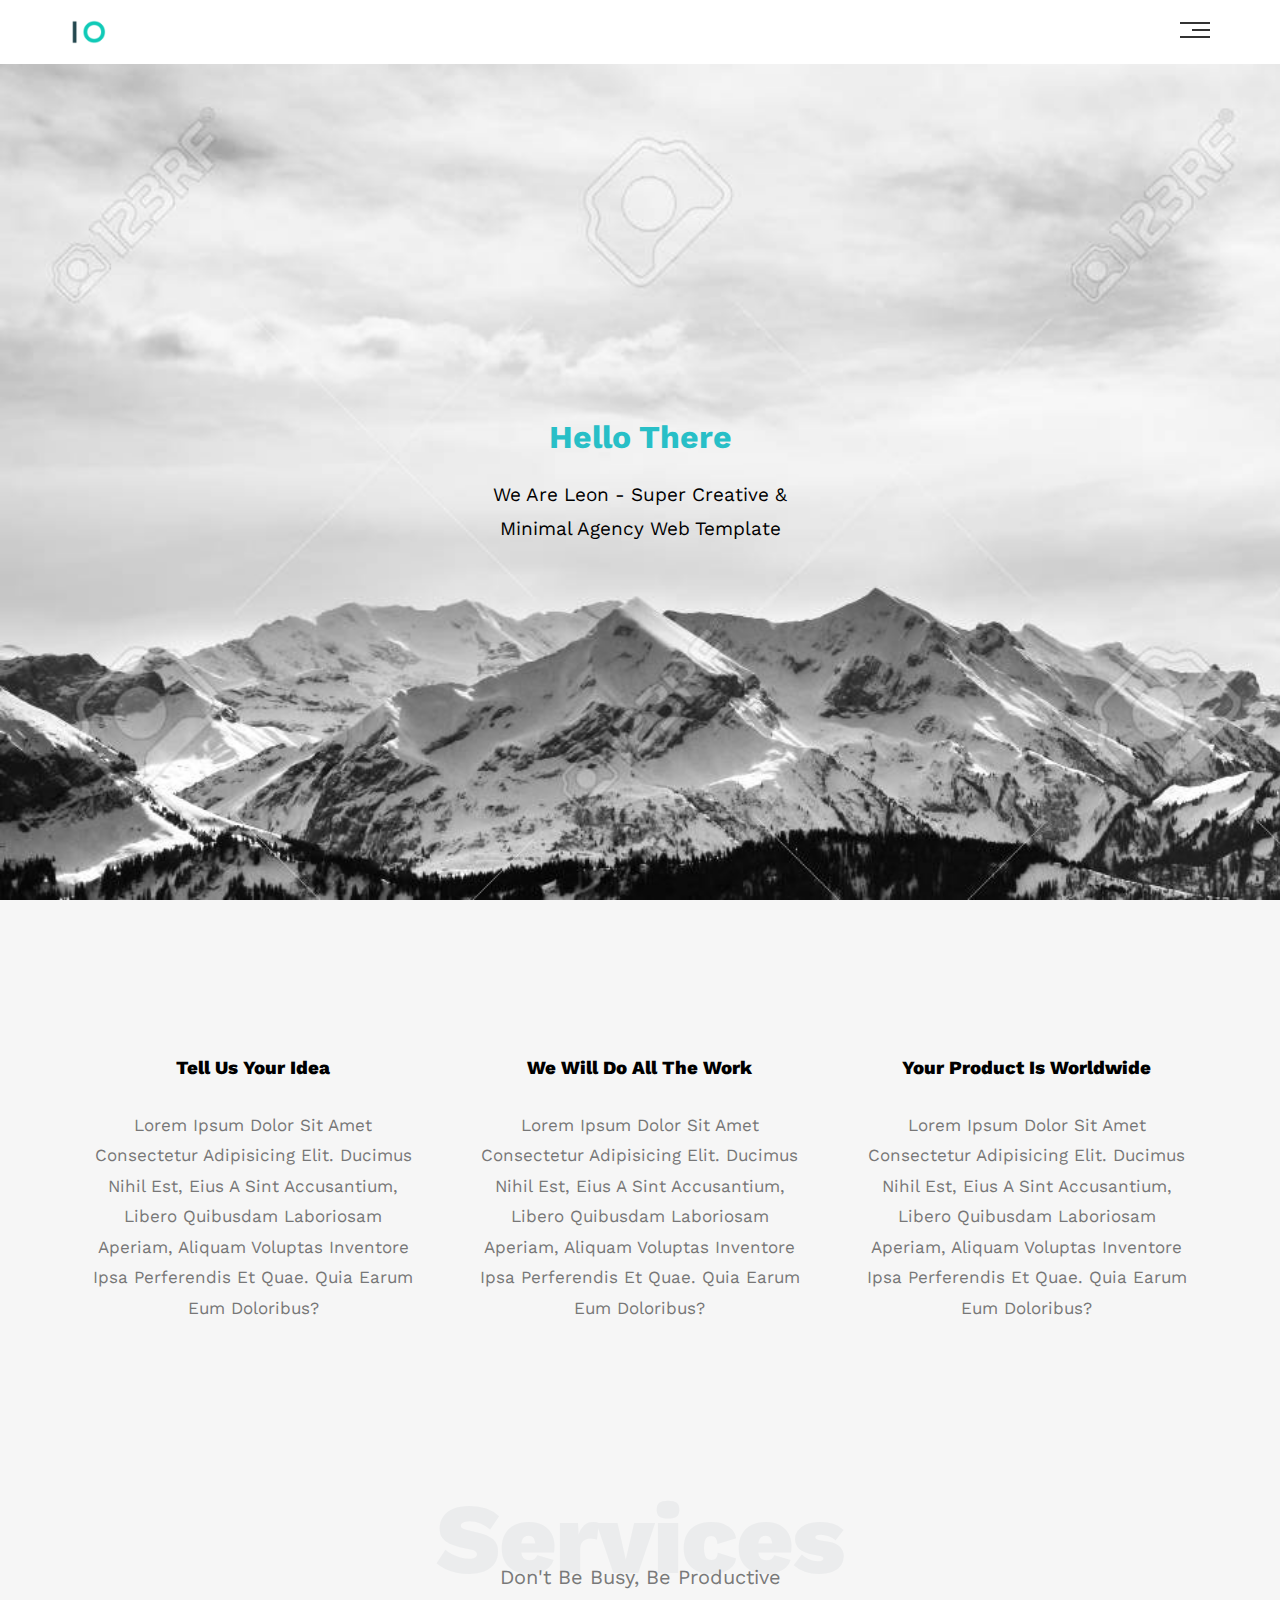
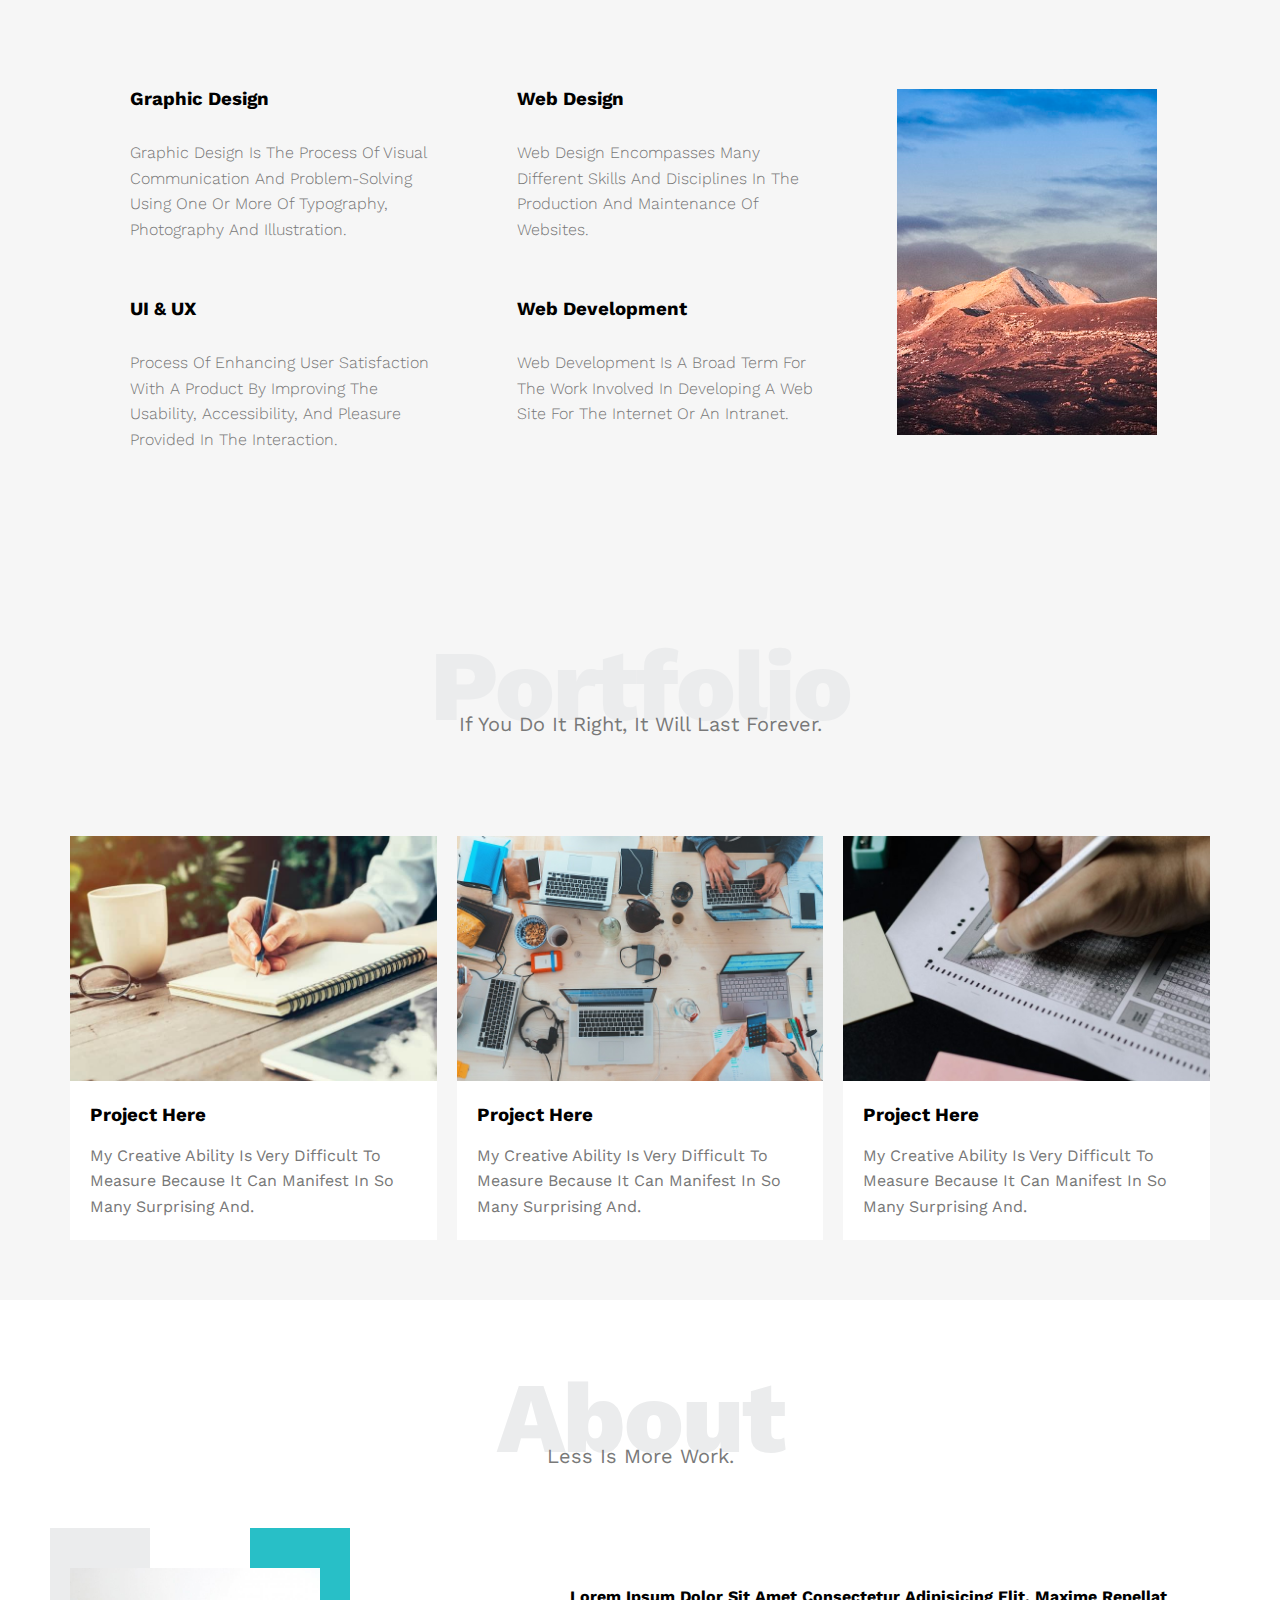
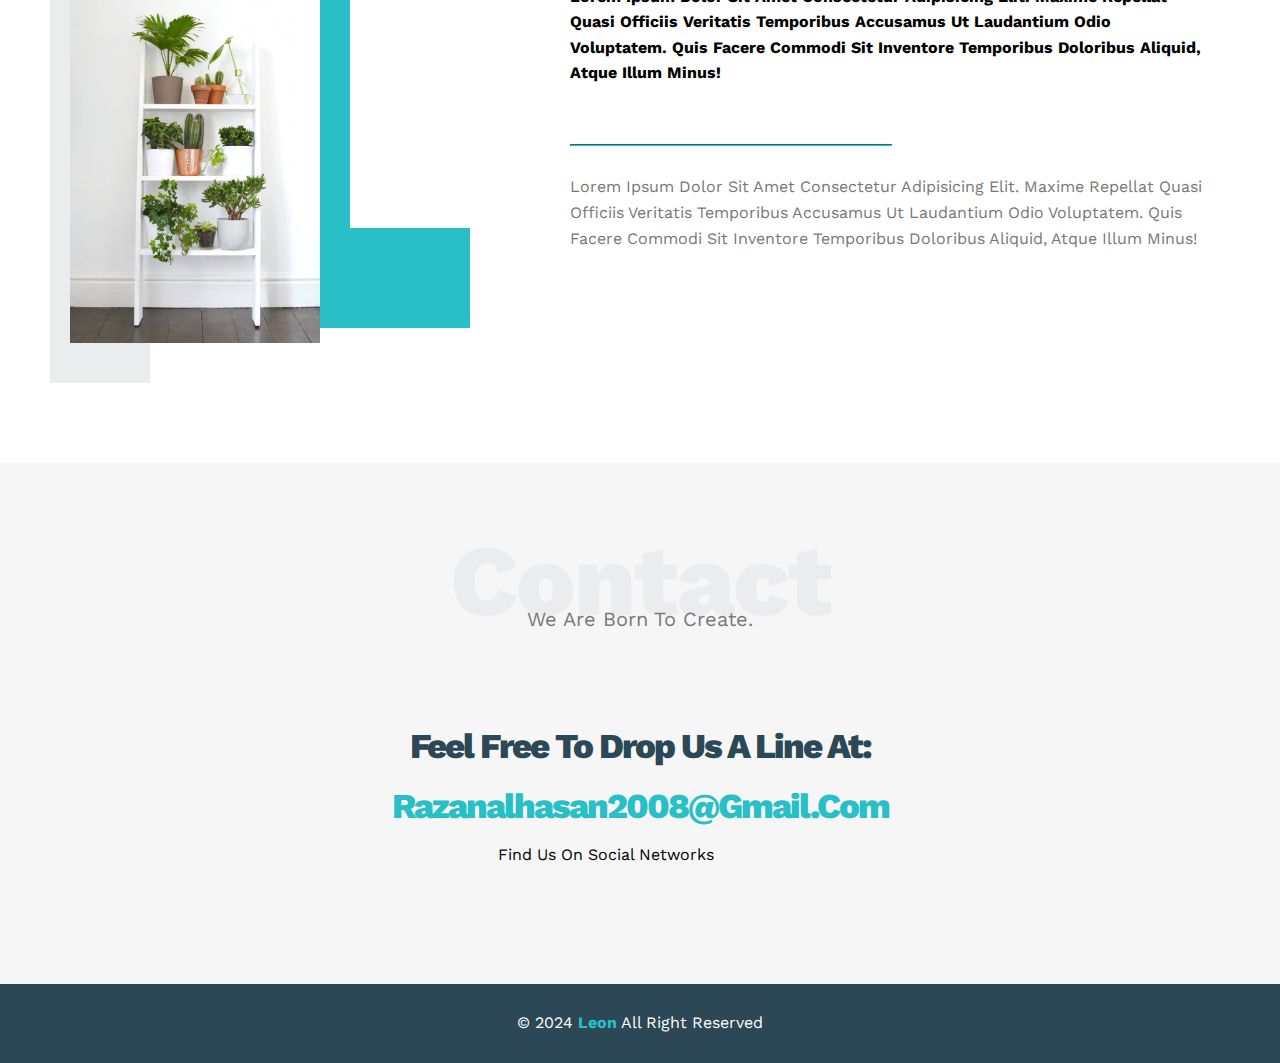
==== index.html @ b21fc125 "Add files via upload" ====
<!DOCTYPE html>
<html lang="en">

<head>
    <meta charset="UTF-8">
    <meta name="viewport" content="width=device-width, initial-scale=1.0">
    <title>templat one</title>
    <!-- this is the main css file -->
    <link rel="stylesheet" href="css/lion.css">
    <!-- render all elements normally -->
    <link rel="stylesheet" href="css/normalize.css">
    <!-- font awesome library -->
    <link rel="stylesheet" href="css/all.min.css">
    <!-- google fonts -->
    <link rel="preconnect" href="https://fonts.googleapis.com">
    <link rel="preconnect" href="https://fonts.gstatic.com" crossorigin>
    <link href="https://fonts.googleapis.com/css2?family=Work+Sans:wght@200;300;400;600;700;800&display=swap"
        rel="stylesheet">
</head>

<body>
    <!-- start header -->
    <div class="header">
        <div class="container">
            <img class="logo" src="images/logo.png" alt="logo">
            <div class="links">
                <span class="icon">
                    <span></span>
                    <span></span>
                    <span></span>
                </span>
                <ul>
                    <li><a href="#services">services</a></li>
                    <li><a href="#portfolio">portfolio</a></li>
                    <li><a href="#about">about</a></li>
                    <li><a href="#contact">contact</a></li>
                </ul>
            </div>
        </div>
    </div>
    <!-- end header -->
    <!-- start landing -->
    <div class="landing">
        <div class="intro-text">
            <h1>hello there</h1>
            <p>We are Leon - Super Creative & Minimal Agency Web Template</p>
        </div>
    </div>
    <!-- end landing -->
    <!-- start featurs -->
    <div class="featurs grid-3">
        <div class="container">
            <div class="feat">
                <i class="fas fa-magic fa-3x "></i>
                <h3>tell us your idea</h3>
                <p>Lorem ipsum dolor sit amet consectetur adipisicing elit. Ducimus nihil est, eius a sint accusantium,
                    libero quibusdam laboriosam aperiam, aliquam voluptas inventore ipsa perferendis et quae. Quia earum
                    eum
                    doloribus?</p>
            </div>
            <div class="feat">
                <i class="far fa-gem fa-3x "></i>
                <h3>we will do all the work</h3>
                <p>Lorem ipsum dolor sit amet consectetur adipisicing elit. Ducimus nihil est, eius a sint accusantium,
                    libero quibusdam laboriosam aperiam, aliquam voluptas inventore ipsa perferendis et quae. Quia earum
                    eum
                    doloribus?</p>
            </div>
            <div class="feat">
                <i class="fas fa-globe-asia fa-3x "></i>
                <h3>your product is worldwide</h3>
                <p>Lorem ipsum dolor sit amet consectetur adipisicing elit. Ducimus nihil est, eius a sint accusantium,
                    libero quibusdam laboriosam aperiam, aliquam voluptas inventore ipsa perferendis et quae. Quia earum
                    eum
                    doloribus?</p>
            </div>
        </div>
    </div>
    <!-- end featurs -->
    <!-- start services -->
    <div class="services grid-3" id="services">
        <div class="container">
            <h2 class="special-headings">services</h2>
            <p>Don't be busy, be productive</p>
            <div class="serveces-content">
                <!-- column 1 -->
                <div class="col">
                    <div class="ser">
                        <i class="fas fa-palette fa-2x"></i>
                        <div class="text">
                            <h3>Graphic Design</h3>
                            <p>Graphic design is the process of visual communication and problem-solving using one or
                                more
                                of typography, photography and illustration.</p>
                        </div>
                    </div>

                    <div class="ser">
                        <i class="fab fa-sketch fa-2x"></i>
                        <div class="text">
                            <h3>UI & UX</h3>
                            <p>Process of enhancing user satisfaction with a product by improving the usability,
                                accessibility, and pleasure provided in the interaction.</p>
                        </div>

                    </div>
                </div>
                <!-- column 2 -->
                <div class="col">
                    <div class="ser">
                        <i class="fas fa-vector-square fa-2x"></i>
                        <div class="text">
                            <h3>Web Design</h3>
                            <p>Web design encompasses many different skills and disciplines in the production and
                                maintenance of websites.</p>
                        </div>
                    </div>

                    <div class="ser">
                        <i class="fas fa-pencil-ruler fa-2x"></i>
                        <div class="text">
                            <h3>Web Development</h3>
                            <p>Web development is a broad term for the work involved in developing a web site for the
                                Internet or an intranet.</p>
                        </div>

                    </div>
                </div>
                <!-- end column 2 -->
                <div class="col">
                    <div class="image image-col">
                        <img src="images/services.jpg" alt="services">
                    </div>
                </div>
            </div>
        </div>
    </div>

    <!-- end services -->
    <!-- start portfolio -->
    <div class="portfolio grid-3" id="portfolio">
        <div class="container">
            <h2 class="special-headings">portfolio</h2>
            <p>If you do it right, it will last forever.</p>
            <div class="portfolio-content">
                <div class="card">
                    <img src="images/portfolio-1.jpg" alt="">
                    <div class="text">
                        <h3>Project Here</h3>
                        <p>My creative ability is very difficult to measure because it can manifest in so many
                            surprising and.</p>
                    </div>
                </div>
                <div class="card">
                    <img src="images/portfolio-2.jpg" alt="">
                    <div class="text">
                        <h3>Project Here</h3>
                        <p>My creative ability is very difficult to measure because it can manifest in so many
                            surprising and.</p>
                    </div>
                </div>
                <div class="card">
                    <img src="images/portfolio-3.jpg" alt="">
                    <div class="text">
                        <h3>Project Here</h3>
                        <p>My creative ability is very difficult to measure because it can manifest in so many
                            surprising and.</p>
                    </div>
                </div>
            </div>
        </div>
    </div>
    <!-- end portfolio -->
    <!-- start about -->
    <div class="about" id="about">
        <div class="container">
            <h2 class="special-headings">about</h2>
            <p>Less is more work.</p>
            <div class="about-content">
                <div class="image">
                    <img src="images/about.jpg" alt="">

                </div>
                <div class="text">
                    <p>Lorem ipsum dolor sit amet consectetur adipisicing elit. Maxime repellat quasi officiis veritatis
                        temporibus accusamus ut laudantium odio voluptatem. Quis facere commodi sit inventore temporibus
                        doloribus aliquid, atque illum minus!</p>
                    <hr>
                    <p>Lorem ipsum dolor sit amet consectetur adipisicing elit. Maxime repellat quasi officiis veritatis
                        temporibus accusamus ut laudantium odio voluptatem. Quis facere commodi sit inventore temporibus
                        doloribus aliquid, atque illum minus!</p>
                </div>
            </div>
        </div>
    </div>
    </div>
    <!-- end about -->
    <!-- start contact -->
    <div class="contact grid-3" id="contact">
        <div class="container">
            <h2 class="special-headings">contact</h2>
            <p>We are born to create.</p>
            <div class="contact-content">
                <p>Feel free to drop us a line at:</p>
                <a href="mailto: razanalhasan2008@gmail.com?subject=contact" class="link">razanalhasan2008@gmail.com</a>
                <div class="social">Find Us On Social Networks
                    <i class="fab fa-facebook-f"></i>
                    <i class="fab fa-twitter"></i>
                    <i class="fab fa-youtube"></i>
                </div>
            </div>
        </div>
    </div>
    <!-- end contact -->
    <!-- footer -->
    <div class="footer">
        &copy; 2024 <span>leon</span> All Right Reserved
    </div>
</body>

</html>
---- css/lion.css ----
/* global rules */
* {
    box-sizing: border-box;
    -webkit-box-sizing: border-box;
    -moz-box-sizing: border-box;
}

:root {
    --main-color: #28BFC7;
    --secondary-color: #2c4755
}

body {
    font-family: 'Work Sans', sans-serif;
    text-transform: capitalize;

}

html {
    scroll-behavior: smooth;
}

.container {
    padding-left: 15px;
    padding-right: 15px;
    margin-left: auto;
    margin-right: auto;
}

@media (min-width: 767px) {
    .container {
        width: 750px;
    }
}

@media (min-width: 992px) {
    .container {
        width: 970px;
    }
}

@media (min-width: 1200px) {
    .container {
        width: 1170px;
    }
}

/* end global rules */

/* start header rules */
.header {
    padding: 20px;
}

.header .container {
    display: flex;
    align-items: center;
    justify-content: space-between;
}

.header .logo {
    width: 60px;
}

.header .links {
    position: relative;

}

.header .container .links .icon {
    width: 30px;
    display: flex;
    flex-wrap: wrap;
    color: #333;
    justify-content: flex-end;
}

.header .container .links .icon span {
    background-color: #333;
    margin-bottom: 5px;
    height: 2px;

}

.header .container .links .icon span:first-child {
    width: 100%;

}

.header .container .links .icon span:nth-child(2) {
    width: 60%;
}

.header .links .icon span:last-child {
    width: 100%;
}

.header .links ul {
    list-style: none;
    display: none;
    background-color: #f3f3f3;
    margin: 0;
    padding: 0;
    position: absolute;
    right: 0;
    min-width: 200px;
    top: calc(100% + 15px);
    border-radius: 0.5rem;

}

.header .links ul::before {
    content: "";
    border-width: 10px;
    border-style: solid;
    border-color: transparent transparent #f3f3f3 transparent;
    position: absolute;
    right: 5px;
    top: -20px;
}

.header .links ul li a {
    display: block;
    padding: 15px;
    text-decoration: none;
    color: #333;
    transition: 0.3s;
}

.header .links ul li a:hover {
    padding-left: 20px;
    background-color: #9e9e9e61;
}

.header .links ul li:not(:last-child) a {
    border-bottom: 1px solid #ddd;
}

.header .links:hover ul {
    display: block;
}

h1 {
    margin: 0px;
    color: var(--main-color);
    font-size: 45px;
    font-weight: bold;

}

.landing {
    background-image: url(../images/landing.jpg);
    background-size: cover;
    height: calc(100vb - 64px);
    position: relative;
    z-index: -1;
}

.landing .intro-text {
    position: absolute;
    top: 50%;
    left: 50%;
    transform: translate(-50%, -50%);
    text-align: center;
    max-width: 100%;
    width: 320px;
}

.landing .intro-text p {
    font-size: 19px;
    line-height: 1.8;
}

.featurs,
.grid-3 {
    padding-top: 60px;
    padding-bottom: 60px;
    background-color: #f6f6f6;
}

.featurs .container {
    display: grid;
    grid-template-columns: repeat(auto-fill, minmax(300px, 1fr));
    grid-gap: 20px;
}

.featurs .feat {
    padding: 20px;
    text-align: center;
}

.featurs .feat i {
    color: var(--main-color);
}

.featurs .feat h3 {
    font-weight: 800;
    margin: 30px 0px
}

.featurs .feat p {
    line-height: 1.8;
    color: #777;
    font-size: 17px;
}

.special-headings {
    color: #ebeced;
    font-size: 100px;
    font-weight: 800;
    letter-spacing: -2px;
    text-align: center;
    margin: 0px;
}

.special-headings+p {
    color: #797979;
    font-size: 20px;
    text-align: center;
    margin: -30px 0 0;
}

@media (max-width: 767px) {
    .special-headings {
        font-size: 50px;
    }
}

@media (max-width: 767px) {
    .special-headings+p {
        margin-top: -20px;
    }
}

.serveces {
    padding-top: 60px;
    padding-bottom: 60px;

}

.services .serveces-content {
    display: grid;
    grid-template-columns: repeat(auto-fill, minmax(300px, 1fr));
    grid-gap: 20px;
    margin-top: 100px;
}

.services .serveces-content .ser {
    display: flex;
    margin-bottom: 40px;
}

@media (max-width: 767px) {
    .services .serveces-content .ser {
        flex-direction: column;
        text-align: center;

    }
}

.services .serveces-content .ser i {
    color: var(--main-color);
    flex-basis: 60px;
}

.services .serveces-content .ser .text {
    flex: 1;
}

.services .serveces-content .ser .text h3 {
    margin: 0 0 30px;
}

.services .serveces-content .ser .text p {
    color: #777;
    font-weight: 300;
    line-height: 1.6;
}

.services .serveces-content .image {
    text-align: center;
    position: relative;
}

.services .serveces-content .image img {
    width: 260px;
}

.services .serveces-content .image::after {
    content: "";
    right: 0;
    background-color: var(--secondary-color);
    width: 100px;
    height: 125%;
    position: absolute;
    top: -50px;
    z-index: -1;
}

@media (max-width: 1199px) {
    .image-col {
        display: none;
    }
}

.portfolio {
    padding-top: 60px;
    padding-bottom: 60px;
    background-color: #f6f6f6;
}

.portfolio .portfolio-content {
    display: grid;
    grid-template-columns: repeat(auto-fill, minmax(300px, 1fr));
    grid-gap: 20px;
    margin-top: 100px;
}

.portfolio .portfolio-content .card {
    background-color: white;
}

.portfolio .portfolio-content .card img {
    max-width: 100%;
}

.portfolio .portfolio-content .card .text {
    padding: 20px;
}

.portfolio .portfolio-content .card h3 {
    margin: 0;
}

.portfolio .portfolio-content .card p {
    color: #777;
    line-height: 1.6;
    margin-bottom: 0;
}

@media (max-width: 767px) {
    .portfolio .portfolio-content .card .text {
        text-align: center;
    }
}

.about {
    padding-top: 60px;
    padding-bottom: 120px;

}

.about .about-content {
    margin-top: 100px;
    display: flex;
    flex-wrap: wrap;
    justify-content: space-between;
}

@media (max-width: 991px) {
    .about .about-content {
        flex-direction: column;
        text-align: center;
    }
}

.about .about-content .image {
    position: relative;
    width: 250px;
    height: 375px;
}

.about .image img {
    max-width: 100%;
}

.about .about-content .image::before {
    content: "";
    position: absolute;
    width: 100px;
    height: 455px;
    top: -40px;
    background-color: #ebeced;
    left: -20px;
    z-index: -1;

}

.about .image::after {
    content: "";
    position: absolute;
    width: 120px;
    height: 300px;
    top: -40px;
    right: -150px;
    z-index: -1;
    border-left: 100px solid var(--main-color);
    border-bottom: 100px solid var(--main-color);
}

@media (max-width: 991px) {

    .about .about-content .image::before,
    .about .image::after {
        display: none;
    }
}

@media (max-width: 991px) {

    .about .image {
        margin: 0 auto 60px;
    }
}

.about .about-content .text {
    flex-basis: calc(100% - 500px);

}

.about .about-content .text p:first-of-type {
    font-weight: bold;
    line-height: 1.6;
    margin-bottom: 50px;

}

.about .about-content .text hr {
    border-color: var(--main-color);
    width: 50%;
    display: inline-block;
}

.about .about-content .text p:last-of-type {
    line-height: 1.6;
    margin-bottom: 60px;
    color: #777;
}

.contact {
    padding-top: 60px;
    padding-bottom: 60px;
    background-color: #f6f6f6;
}

.contact .contact-content {
    padding-top: 60px;
    padding-bottom: 60px;
    text-align: center;
}

.contact-content p {

    font-size: 35px;
    font-weight: 800;
    color: var(--secondary-color);
    letter-spacing: -2px;
    margin-bottom: 20px;


}

.contact-content a {
    font-size: 35px;
    font-weight: 800;
    color: var(--main-color);
    letter-spacing: -2px;
    margin-bottom: 20px;
    text-decoration: none;


}

.contact-content .social {
    display: flex;
    justify-content: center;
    margin-top: 20px;
    font-size: 16;


}

.contact-content .social i {
    margin-left: 10px;
    color: var(--secondary-color);

}

@media (max-width: 767px) {

    .contact-content a,
    .contact-content p {
        font-size: 25px;
    }
}

.footer {

    background-color: var(--secondary-color);
    color: white;
    text-align: center;
    padding: 30px;

}

span {
    color: var(--main-color);
    font-weight: bold;
}
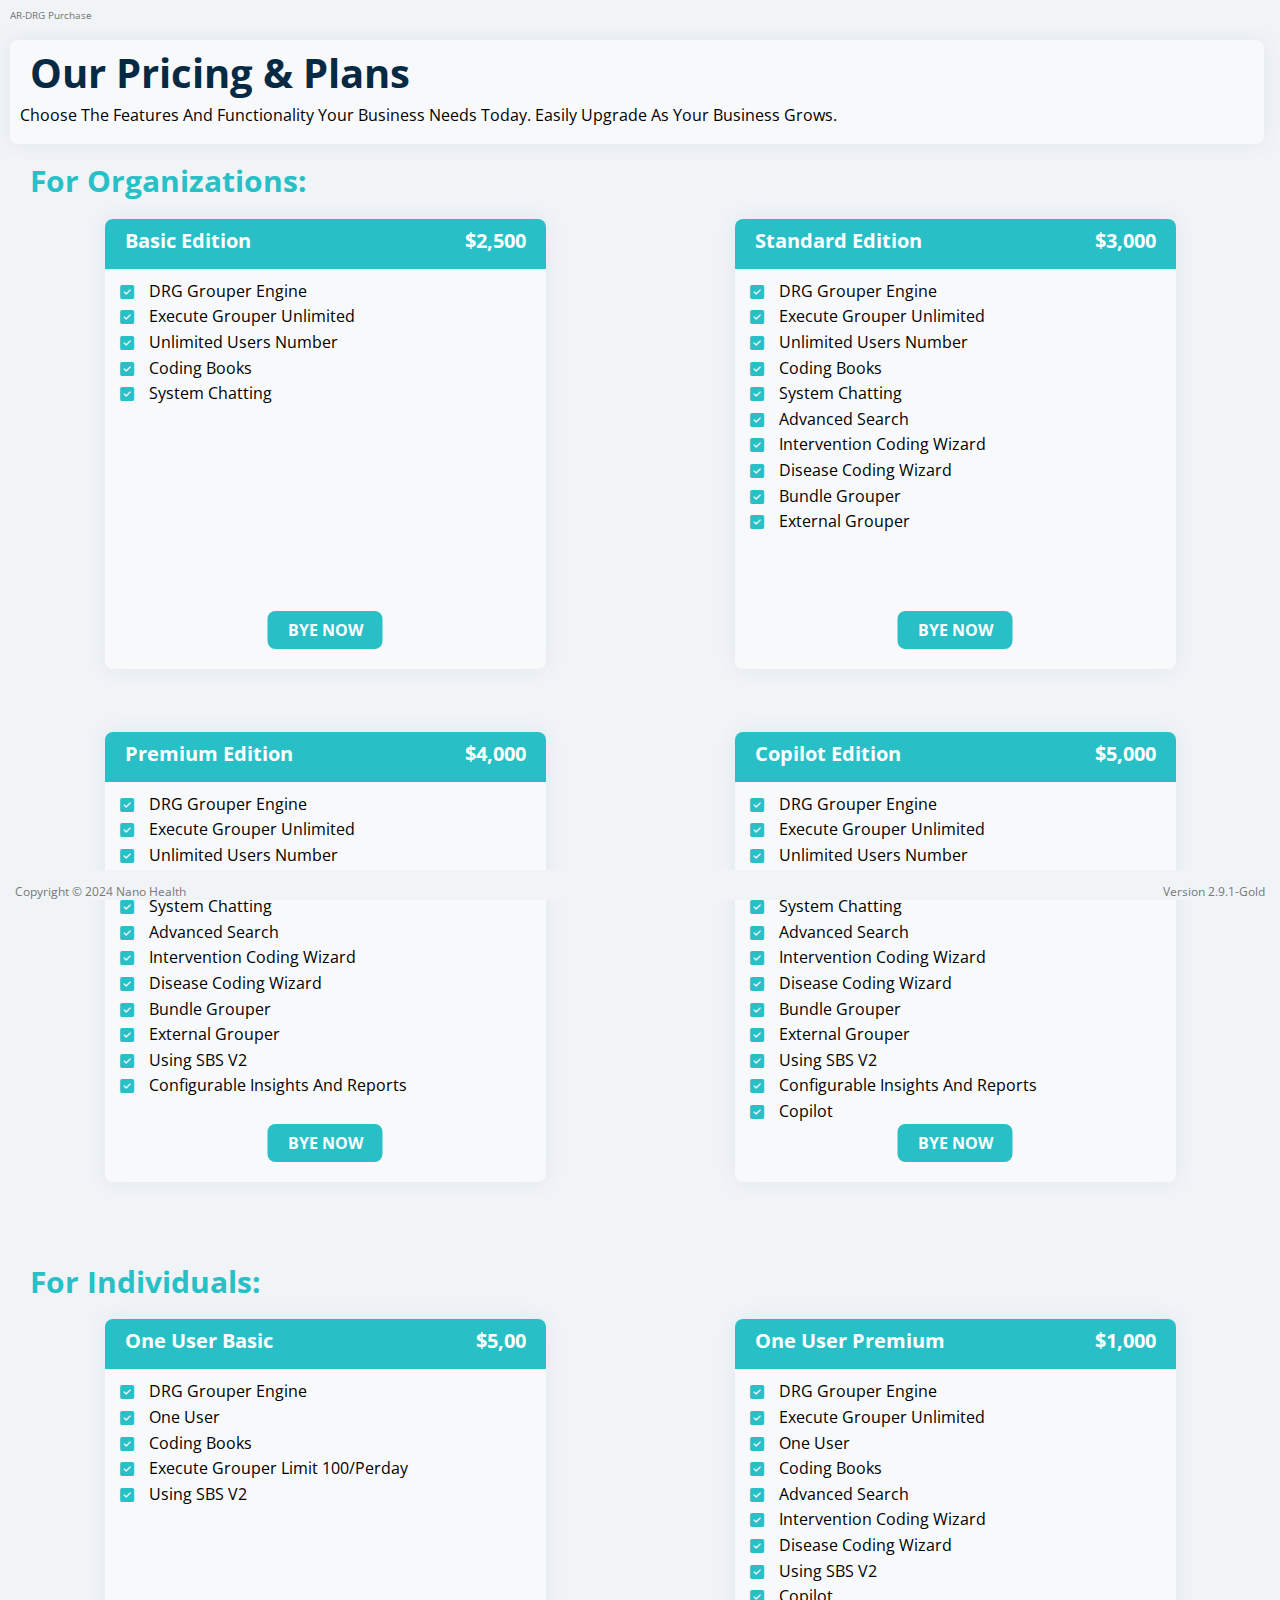
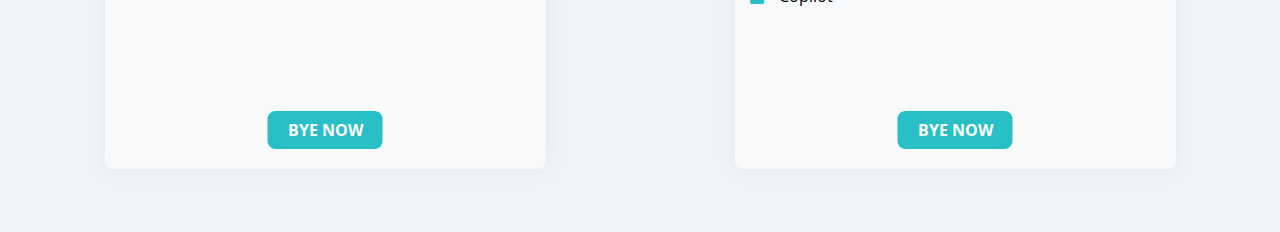
==== commit 44670a78: "Add files via upload" ====
--- a/index.html
+++ b/index.html
@@ -4,218 +4,151 @@
 <head>
     <meta charset="UTF-8">
     <meta name="viewport" content="width=device-width, initial-scale=1.0">
-    <title>templat one</title>
-    <!-- this is the main css file -->
-    <link rel="stylesheet" href="css/lion.css">
-    <!-- render all elements normally -->
+    <title>AR-DRG Editions</title>
+    <link rel="stylesheet" href="css/drg.css">
+    <link rel="stylesheet" href="css/all.min.css">
     <link rel="stylesheet" href="css/normalize.css">
-    <!-- font awesome library -->
-    <link rel="stylesheet" href="css/all.min.css">
-    <!-- google fonts -->
     <link rel="preconnect" href="https://fonts.googleapis.com">
     <link rel="preconnect" href="https://fonts.gstatic.com" crossorigin>
-    <link href="https://fonts.googleapis.com/css2?family=Work+Sans:wght@200;300;400;600;700;800&display=swap"
+    <link href="https://fonts.googleapis.com/css2?family=Open+Sans:ital,wght@0,400;0,600;1,300&display=swap"
         rel="stylesheet">
+
 </head>
 
 <body>
-    <!-- start header -->
-    <div class="header">
-        <div class="container">
-            <img class="logo" src="images/logo.png" alt="logo">
-            <div class="links">
-                <span class="icon">
-                    <span></span>
-                    <span></span>
-                    <span></span>
-                </span>
-                <ul>
-                    <li><a href="#services">services</a></li>
-                    <li><a href="#portfolio">portfolio</a></li>
-                    <li><a href="#about">about</a></li>
-                    <li><a href="#contact">contact</a></li>
-                </ul>
+    <P class="firt-tit">AR-DRG Purchase</P>
+    <div class="header-one">
+        <h2>Our Pricing &amp; Plans</h2>
+        <p>Choose the features and functionality your business needs today. Easily upgrade as your business grows.</p>
+    </div>
+    <h3>For organizations:</h3>
+    <div class="container">
+        <div class="box">
+            <div class="box-header">
+                <h4>Basic Edition</h4>
+                <div class="price">$2,500</div>
             </div>
+
+            <ul>
+                <li>DRG Grouper Engine</li>
+                <li>Execute Grouper Unlimited</li>
+                <li>Unlimited users number</li>
+                <li>Coding Books</li>
+                <li>System Chatting</li>
+            </ul>
+
+            <button>BYE NOW</button>
+        </div>
+        <div class="box">
+            <div class="box-header">
+                <h4>Standard Edition</h4>
+                <div class="price">$3,000</div>
+            </div>
+
+            <ul>
+                <li>DRG Grouper Engine</li>
+                <li>Execute Grouper Unlimited</li>
+                <li>Unlimited users number</li>
+                <li>Coding Books</li>
+                <li>System Chatting</li>
+                <li>Advanced search</li>
+                <li>Intervention Coding Wizard</li>
+                <li>Disease Coding Wizard</li>
+                <li>Bundle Grouper</li>
+                <li>External Grouper</li>
+            </ul>
+
+            <button>BYE NOW</button>
+        </div>
+        <div class="box">
+            <div class="box-header">
+                <h4>Premium Edition</h4>
+                <div class="price">$4,000</div>
+            </div>
+
+            <ul>
+                <li>DRG Grouper Engine</li>
+                <li>Execute Grouper Unlimited</li>
+                <li>Unlimited users number</li>
+                <li>Coding Books</li>
+                <li>System Chatting</li>
+                <li>Advanced search</li>
+                <li>Intervention Coding Wizard</li>
+                <li>Disease Coding Wizard</li>
+                <li>Bundle Grouper</li>
+                <li>External Grouper</li>
+                <li>Using SBS V2</li>
+                <li>Configurable Insights and Reports</li>
+            </ul>
+
+            <button>BYE NOW</button>
+        </div>
+        <div class="box">
+            <div class="box-header">
+                <h4>Copilot Edition</h4>
+                <div class="price">$5,000</div>
+            </div>
+
+            <ul>
+                <li>DRG Grouper Engine</li>
+                <li>Execute Grouper Unlimited</li>
+                <li>Unlimited users number</li>
+                <li>Coding Books</li>
+                <li>System Chatting</li>
+                <li>Advanced search</li>
+                <li>Intervention Coding Wizard</li>
+                <li>Disease Coding Wizard</li>
+                <li>Bundle Grouper</li>
+                <li>External Grouper</li>
+                <li>Using SBS V2</li>
+                <li>Configurable Insights and Reports</li>
+                <li>Copilot</li>
+            </ul>
+
+            <button>BYE NOW</button>
         </div>
     </div>
-    <!-- end header -->
-    <!-- start landing -->
-    <div class="landing">
-        <div class="intro-text">
-            <h1>hello there</h1>
-            <p>We are Leon - Super Creative & Minimal Agency Web Template</p>
+    <h3>For individuals:</h3>
+    <div class="container">
+        <div class="box">
+            <div class="box-header">
+                <h4>One User Basic</h4>
+                <div class="price">$5,00</div>
+            </div>
+
+            <ul>
+                <li>DRG Grouper Engine</li>
+                <li>one user</li>
+                <li>Coding Books</li>
+                <li>Execute Grouper limit 100/perday</li>
+                <li>Using SBS V2</li>
+            </ul>
+
+            <button>BYE NOW</button>
+        </div>
+        <div class="box">
+            <div class="box-header">
+                <h4>One User Premium</h4>
+                <div class="price">$1,000</div>
+            </div>
+            <ul>
+                <li>DRG Grouper Engine</li>
+                <li>Execute Grouper Unlimited</li>
+                <li>one user</li>
+                <li>Coding Books</li>
+                <li>Advanced search</li>
+                <li>Intervention Coding Wizard</li>
+                <li>Disease Coding Wizard</li>
+                <li>Using SBS V2</li>
+                <li>Copilot</li>
+            </ul>
+            <button>BYE NOW</button>
         </div>
     </div>
-    <!-- end landing -->
-    <!-- start featurs -->
-    <div class="featurs grid-3">
-        <div class="container">
-            <div class="feat">
-                <i class="fas fa-magic fa-3x "></i>
-                <h3>tell us your idea</h3>
-                <p>Lorem ipsum dolor sit amet consectetur adipisicing elit. Ducimus nihil est, eius a sint accusantium,
-                    libero quibusdam laboriosam aperiam, aliquam voluptas inventore ipsa perferendis et quae. Quia earum
-                    eum
-                    doloribus?</p>
-            </div>
-            <div class="feat">
-                <i class="far fa-gem fa-3x "></i>
-                <h3>we will do all the work</h3>
-                <p>Lorem ipsum dolor sit amet consectetur adipisicing elit. Ducimus nihil est, eius a sint accusantium,
-                    libero quibusdam laboriosam aperiam, aliquam voluptas inventore ipsa perferendis et quae. Quia earum
-                    eum
-                    doloribus?</p>
-            </div>
-            <div class="feat">
-                <i class="fas fa-globe-asia fa-3x "></i>
-                <h3>your product is worldwide</h3>
-                <p>Lorem ipsum dolor sit amet consectetur adipisicing elit. Ducimus nihil est, eius a sint accusantium,
-                    libero quibusdam laboriosam aperiam, aliquam voluptas inventore ipsa perferendis et quae. Quia earum
-                    eum
-                    doloribus?</p>
-            </div>
-        </div>
-    </div>
-    <!-- end featurs -->
-    <!-- start services -->
-    <div class="services grid-3" id="services">
-        <div class="container">
-            <h2 class="special-headings">services</h2>
-            <p>Don't be busy, be productive</p>
-            <div class="serveces-content">
-                <!-- column 1 -->
-                <div class="col">
-                    <div class="ser">
-                        <i class="fas fa-palette fa-2x"></i>
-                        <div class="text">
-                            <h3>Graphic Design</h3>
-                            <p>Graphic design is the process of visual communication and problem-solving using one or
-                                more
-                                of typography, photography and illustration.</p>
-                        </div>
-                    </div>
-
-                    <div class="ser">
-                        <i class="fab fa-sketch fa-2x"></i>
-                        <div class="text">
-                            <h3>UI & UX</h3>
-                            <p>Process of enhancing user satisfaction with a product by improving the usability,
-                                accessibility, and pleasure provided in the interaction.</p>
-                        </div>
-
-                    </div>
-                </div>
-                <!-- column 2 -->
-                <div class="col">
-                    <div class="ser">
-                        <i class="fas fa-vector-square fa-2x"></i>
-                        <div class="text">
-                            <h3>Web Design</h3>
-                            <p>Web design encompasses many different skills and disciplines in the production and
-                                maintenance of websites.</p>
-                        </div>
-                    </div>
-
-                    <div class="ser">
-                        <i class="fas fa-pencil-ruler fa-2x"></i>
-                        <div class="text">
-                            <h3>Web Development</h3>
-                            <p>Web development is a broad term for the work involved in developing a web site for the
-                                Internet or an intranet.</p>
-                        </div>
-
-                    </div>
-                </div>
-                <!-- end column 2 -->
-                <div class="col">
-                    <div class="image image-col">
-                        <img src="images/services.jpg" alt="services">
-                    </div>
-                </div>
-            </div>
-        </div>
-    </div>
-
-    <!-- end services -->
-    <!-- start portfolio -->
-    <div class="portfolio grid-3" id="portfolio">
-        <div class="container">
-            <h2 class="special-headings">portfolio</h2>
-            <p>If you do it right, it will last forever.</p>
-            <div class="portfolio-content">
-                <div class="card">
-                    <img src="images/portfolio-1.jpg" alt="">
-                    <div class="text">
-                        <h3>Project Here</h3>
-                        <p>My creative ability is very difficult to measure because it can manifest in so many
-                            surprising and.</p>
-                    </div>
-                </div>
-                <div class="card">
-                    <img src="images/portfolio-2.jpg" alt="">
-                    <div class="text">
-                        <h3>Project Here</h3>
-                        <p>My creative ability is very difficult to measure because it can manifest in so many
-                            surprising and.</p>
-                    </div>
-                </div>
-                <div class="card">
-                    <img src="images/portfolio-3.jpg" alt="">
-                    <div class="text">
-                        <h3>Project Here</h3>
-                        <p>My creative ability is very difficult to measure because it can manifest in so many
-                            surprising and.</p>
-                    </div>
-                </div>
-            </div>
-        </div>
-    </div>
-    <!-- end portfolio -->
-    <!-- start about -->
-    <div class="about" id="about">
-        <div class="container">
-            <h2 class="special-headings">about</h2>
-            <p>Less is more work.</p>
-            <div class="about-content">
-                <div class="image">
-                    <img src="images/about.jpg" alt="">
-
-                </div>
-                <div class="text">
-                    <p>Lorem ipsum dolor sit amet consectetur adipisicing elit. Maxime repellat quasi officiis veritatis
-                        temporibus accusamus ut laudantium odio voluptatem. Quis facere commodi sit inventore temporibus
-                        doloribus aliquid, atque illum minus!</p>
-                    <hr>
-                    <p>Lorem ipsum dolor sit amet consectetur adipisicing elit. Maxime repellat quasi officiis veritatis
-                        temporibus accusamus ut laudantium odio voluptatem. Quis facere commodi sit inventore temporibus
-                        doloribus aliquid, atque illum minus!</p>
-                </div>
-            </div>
-        </div>
-    </div>
-    </div>
-    <!-- end about -->
-    <!-- start contact -->
-    <div class="contact grid-3" id="contact">
-        <div class="container">
-            <h2 class="special-headings">contact</h2>
-            <p>We are born to create.</p>
-            <div class="contact-content">
-                <p>Feel free to drop us a line at:</p>
-                <a href="mailto: razanalhasan2008@gmail.com?subject=contact" class="link">razanalhasan2008@gmail.com</a>
-                <div class="social">Find Us On Social Networks
-                    <i class="fab fa-facebook-f"></i>
-                    <i class="fab fa-twitter"></i>
-                    <i class="fab fa-youtube"></i>
-                </div>
-            </div>
-        </div>
-    </div>
-    <!-- end contact -->
-    <!-- footer -->
-    <div class="footer">
-        &copy; 2024 <span>leon</span> All Right Reserved
-    </div>
+    <footer>
+        <span class="copy-rights">Copyright &copy; 2024 Nano Health</span>
+        <span class="version">Version 2.9.1-Gold</span>
+    </footer>
 </body>
 
 </html>--- a/css/drg.css
+++ b/css/drg.css
@@ -0,0 +1,202 @@
+* {
+    box-sizing: border-box;
+    margin: 0px;
+    padding: 0px;
+}
+
+html {
+    scroll-behavior: smooth;
+}
+
+:root {
+    --back-color: #f0f4f7;
+    --header-color: #28BFC7;
+    --box-color: #f8f9fa;
+    --bs-card-box-shadow: 0 0 20px 0 rgba(76, 87, 125, .08);
+}
+
+body {
+    text-transform: capitalize;
+    background-color: var(--back-color);
+    font-family: 'Open Sans', sans-serif;
+}
+
+p {
+    padding: 10px;
+}
+
+.firt-tit {
+    position: fixed;
+    height: 30px;
+    top: 0;
+    left: 0;
+    width: 100%;
+    background-color: var(--back-color);
+    z-index: 12;
+    color: #777;
+    font-size: 10px;
+}
+
+
+
+
+.header-one {
+    width: 98%;
+    height: 50pxpx;
+    background-color: var(--box-color);
+    /* border: 1px solid #adb5bd; */
+    border-radius: 0.5rem;
+    position: relative;
+    box-shadow: var(--bs-card-box-shadow);
+    margin-left: 10px;
+    margin-right: 10px;
+    margin-top: 40px;
+    padding-top: 10px;
+    padding-bottom: 10px;
+
+}
+
+.box .box-header {
+    border-top-right-radius: 0.5rem;
+    border-top-left-radius: 0.5rem;
+
+}
+
+h2 {
+    padding-left: 20px;
+    font-size: 40px;
+    color: #062a44;
+}
+
+.container {
+    display: flex;
+    flex-wrap: wrap;
+    justify-content: space-around;
+    margin-left: 10px;
+    margin-right: 10px;
+    flex: 1;
+
+}
+
+.container .box {
+    width: 32%;
+    height: 450px;
+    background-color: var(--box-color);
+    margin-bottom: 5%;
+    border-radius: 0.5rem;
+    position: relative;
+    box-shadow: var(--bs-card-box-shadow);
+    display: flex;
+
+}
+
+@media (max-width:676px) {
+    .container .box {
+        flex-basis: 80%;
+    }
+}
+
+@media (min-width:678px) {
+    .container .box {
+        flex-basis: 35%;
+    }
+}
+
+
+h3 {
+
+
+    margin-left: 30px;
+    padding-bottom: 20px;
+    padding-top: 20px;
+    color: var(--header-color);
+    font-size: 30px;
+
+}
+
+.container h4 {
+    position: absolute;
+    color: white;
+    font-size: 20px;
+    text-align: center;
+    padding: 10px 20px;
+}
+
+.box .box-header {
+    position: relative;
+    background-color: var(--header-color);
+    width: 100%;
+    height: 50px;
+    border-top-right-radius: 0.5rem;
+    border-top-left-radius: 0.5rem;
+    display: flex;
+    justify-content: space-between;
+}
+
+.price {
+    position: absolute;
+    color: white;
+    padding: 10px 20px;
+    font-size: 20px;
+    right: 0px;
+    font-weight: bold;
+}
+
+ul {
+    list-style: none;
+    position: absolute;
+    top: 60px;
+    left: 0px;
+}
+
+li {
+    line-height: 1.6;
+}
+
+li::before {
+    font-family: "Font Awesome 5 Free";
+    content: "\f14a";
+    font-weight: 900;
+    margin-left: 15px;
+    margin-right: 15px;
+    position: relative;
+    top: 1px;
+    color: var(--header-color);
+}
+
+button {
+    position: absolute;
+    color: white;
+    text-transform: uppercase;
+    background-color: var(--header-color);
+    padding: 10px 20px;
+    border: hidden;
+    bottom: 20px;
+    left: 50%;
+    transform: translateX(-50%);
+    border-radius: 0.5rem;
+    font-weight: bold;
+
+}
+
+button:hover {
+    color: var(--header-color);
+    background-color: white;
+    border: 1px solid var(--header-color);
+}
+
+footer {
+    display: flex;
+    justify-content: space-between;
+    padding: 15px;
+    color: #777;
+    font-size: 12px;
+    position: fixed;
+    height: 30px;
+    bottom: 0;
+    left: 0;
+    width: 100%;
+    background-color: var(--back-color);
+
+
+}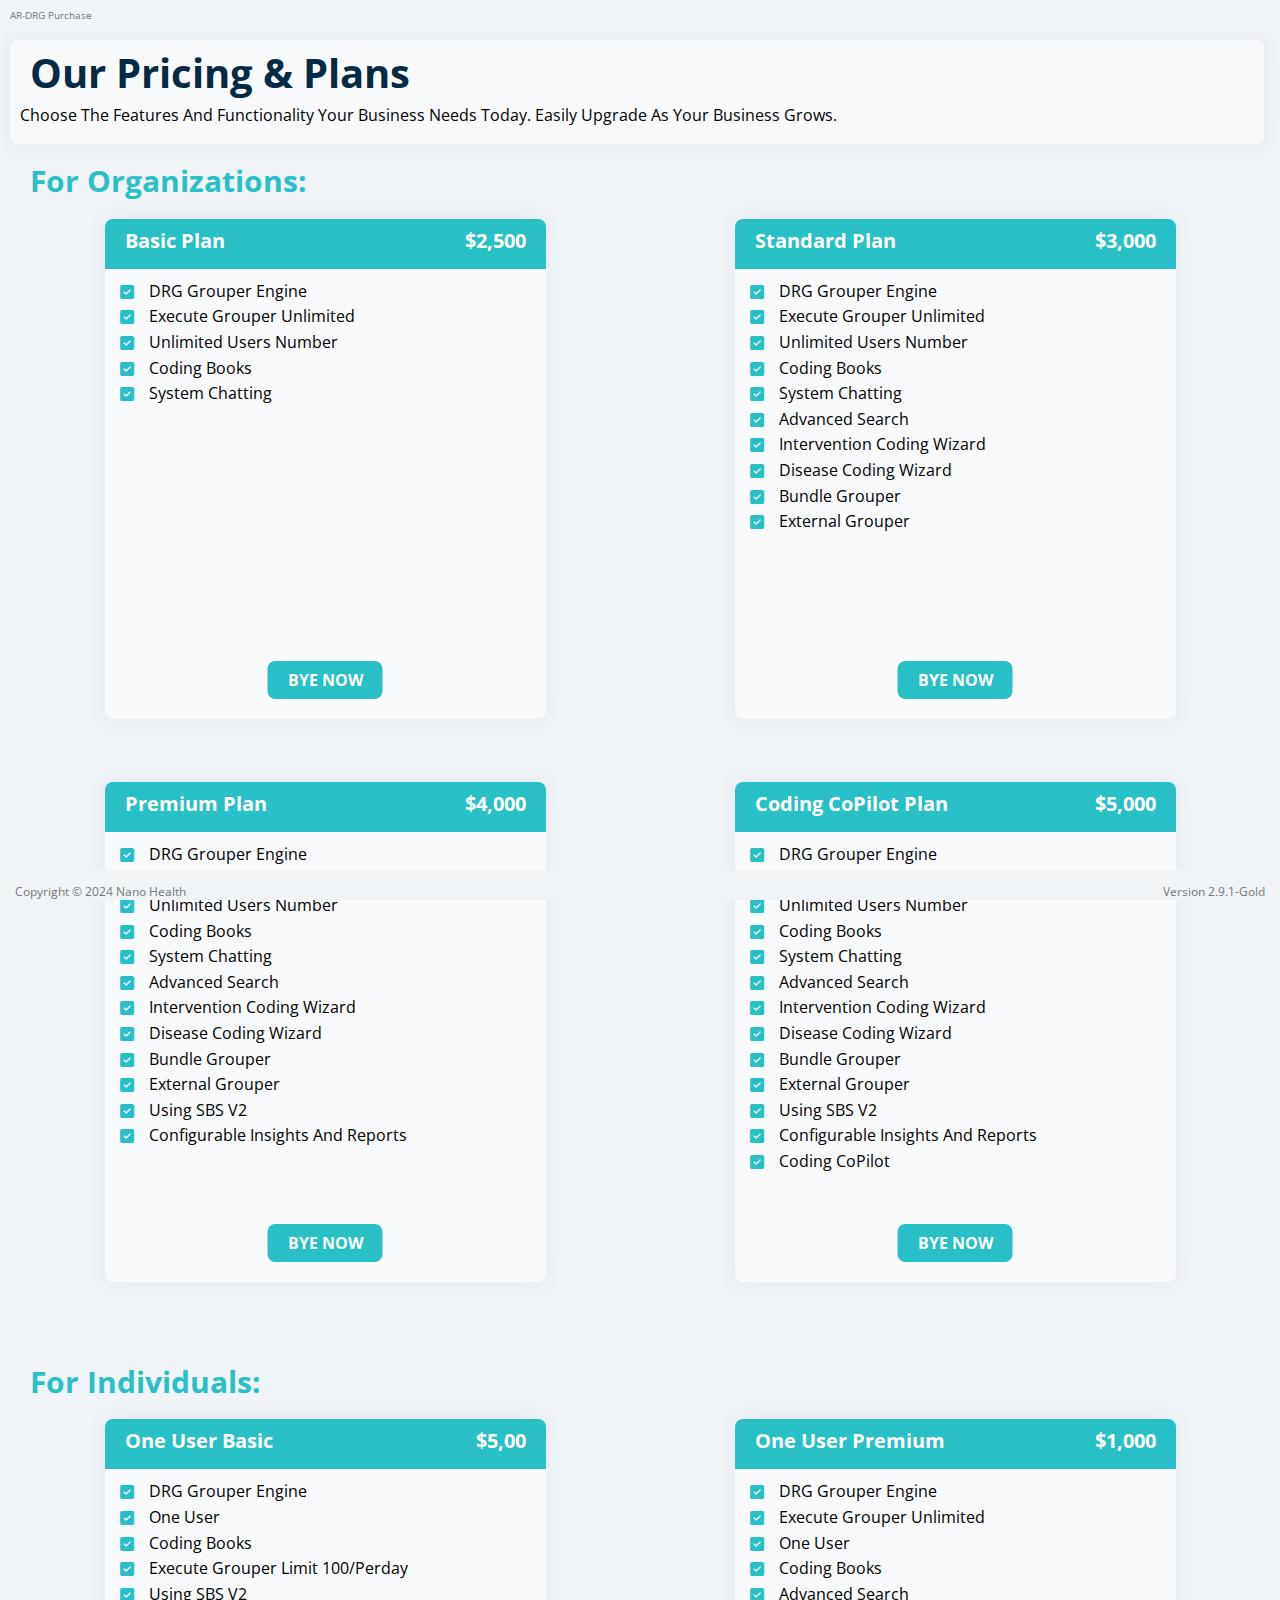
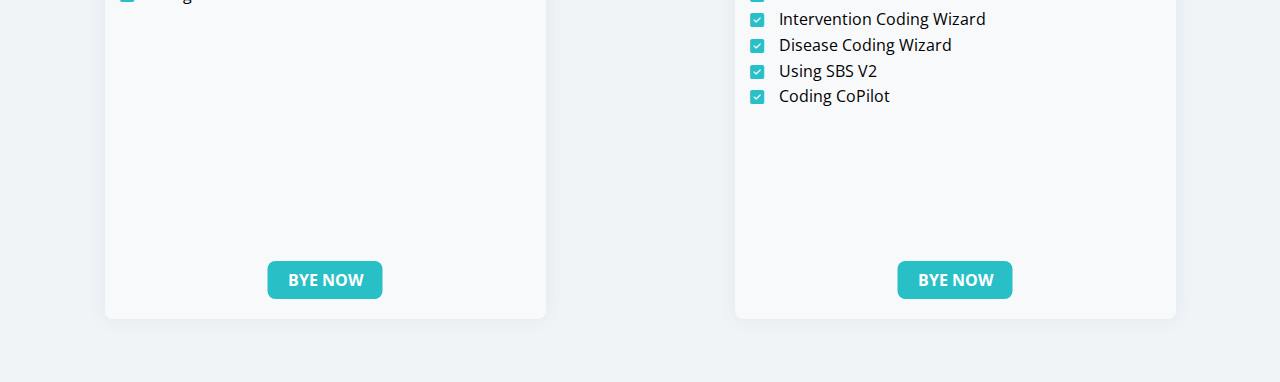
==== commit edfad688: "Add files via upload" ====
--- a/index.html
+++ b/index.html
@@ -4,7 +4,7 @@
 <head>
     <meta charset="UTF-8">
     <meta name="viewport" content="width=device-width, initial-scale=1.0">
-    <title>AR-DRG Editions</title>
+    <title>AR-DRG Plans</title>
     <link rel="stylesheet" href="css/drg.css">
     <link rel="stylesheet" href="css/all.min.css">
     <link rel="stylesheet" href="css/normalize.css">
@@ -25,7 +25,7 @@
     <div class="container">
         <div class="box">
             <div class="box-header">
-                <h4>Basic Edition</h4>
+                <h4>Basic Plan</h4>
                 <div class="price">$2,500</div>
             </div>
 
@@ -41,7 +41,7 @@
         </div>
         <div class="box">
             <div class="box-header">
-                <h4>Standard Edition</h4>
+                <h4>Standard Plan</h4>
                 <div class="price">$3,000</div>
             </div>
 
@@ -62,7 +62,7 @@
         </div>
         <div class="box">
             <div class="box-header">
-                <h4>Premium Edition</h4>
+                <h4>Premium Plan</h4>
                 <div class="price">$4,000</div>
             </div>
 
@@ -85,7 +85,7 @@
         </div>
         <div class="box">
             <div class="box-header">
-                <h4>Copilot Edition</h4>
+                <h4>Coding CoPilot Plan</h4>
                 <div class="price">$5,000</div>
             </div>
 
@@ -102,7 +102,7 @@
                 <li>External Grouper</li>
                 <li>Using SBS V2</li>
                 <li>Configurable Insights and Reports</li>
-                <li>Copilot</li>
+                <li>Coding CoPilot</li>
             </ul>
 
             <button>BYE NOW</button>
@@ -140,7 +140,7 @@
                 <li>Intervention Coding Wizard</li>
                 <li>Disease Coding Wizard</li>
                 <li>Using SBS V2</li>
-                <li>Copilot</li>
+                <li>Coding CoPilot</li>
             </ul>
             <button>BYE NOW</button>
         </div>
--- a/css/drg.css
+++ b/css/drg.css
@@ -98,6 +98,13 @@
 
 @media (min-width:678px) {
     .container .box {
+        flex-basis: 40%;
+        height: 500px;
+    }
+}
+
+@media (min-width:1200px) {
+    .container .box {
         flex-basis: 35%;
     }
 }
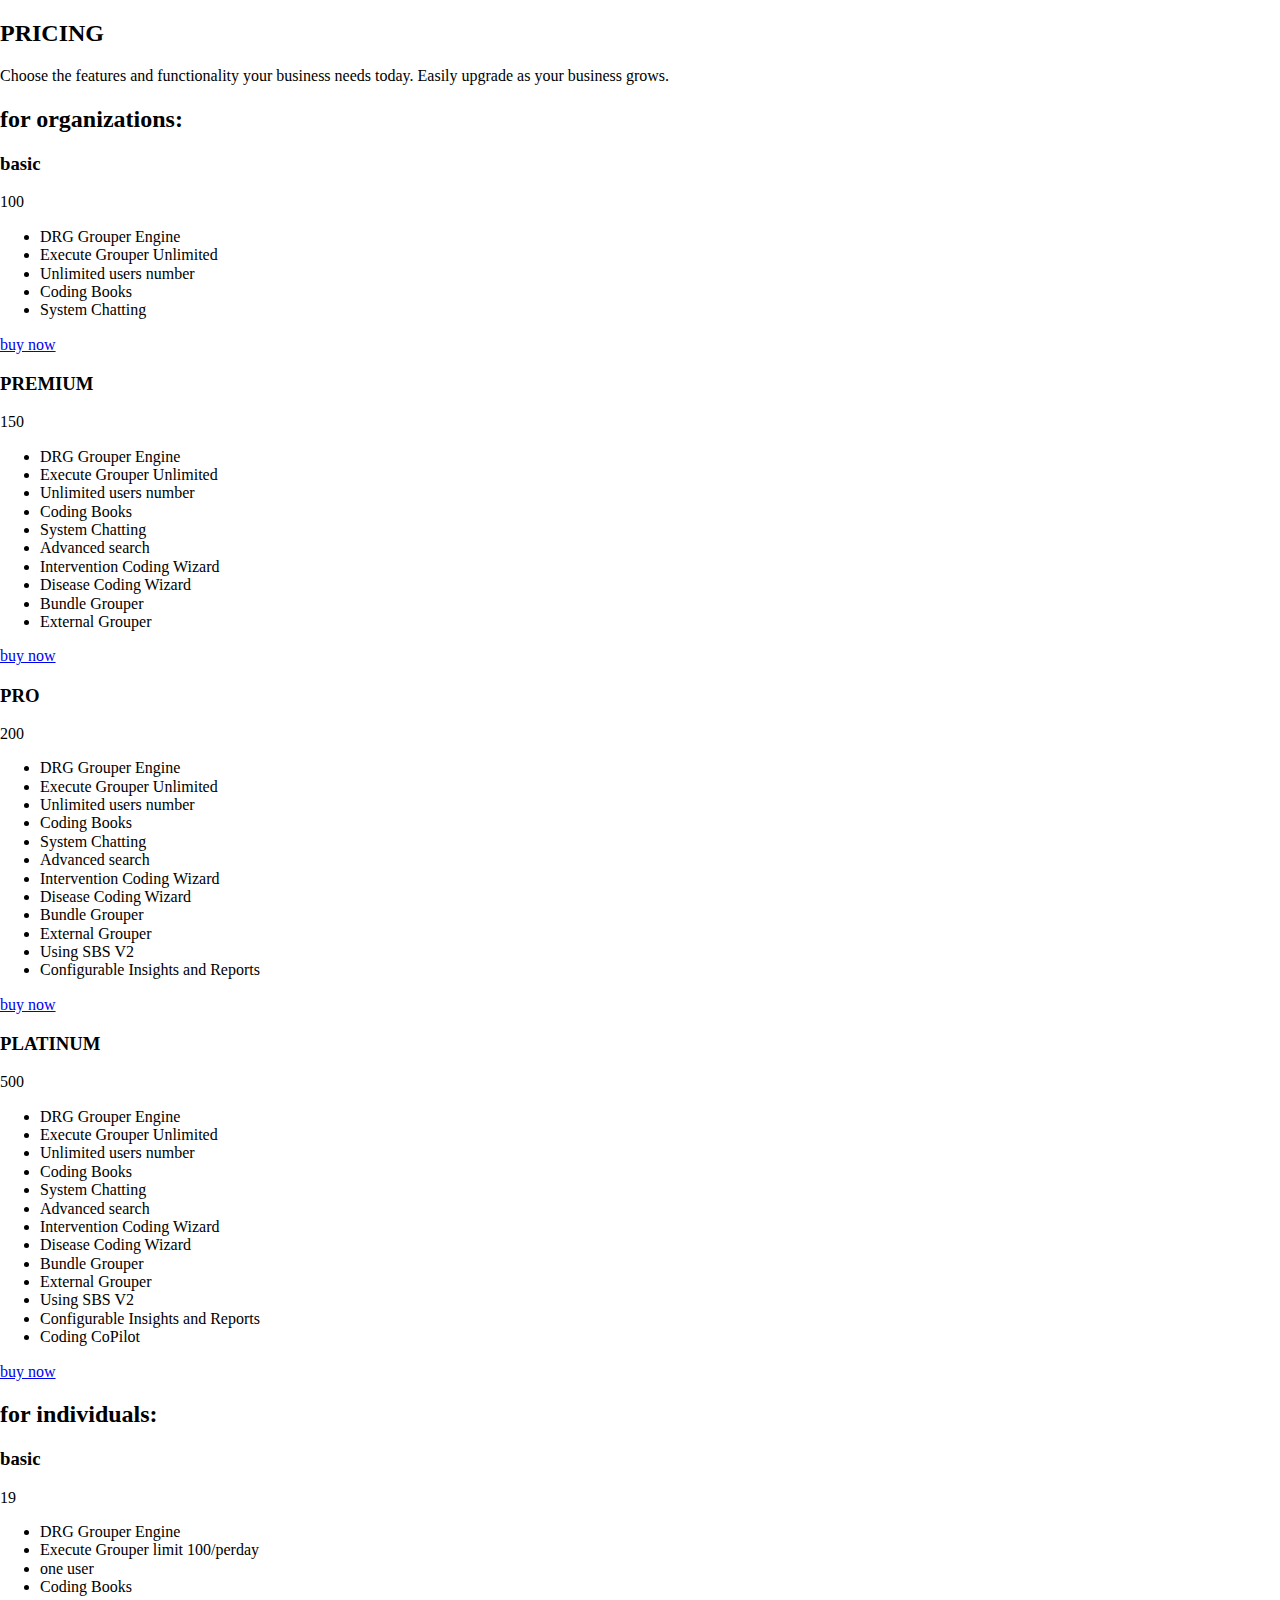
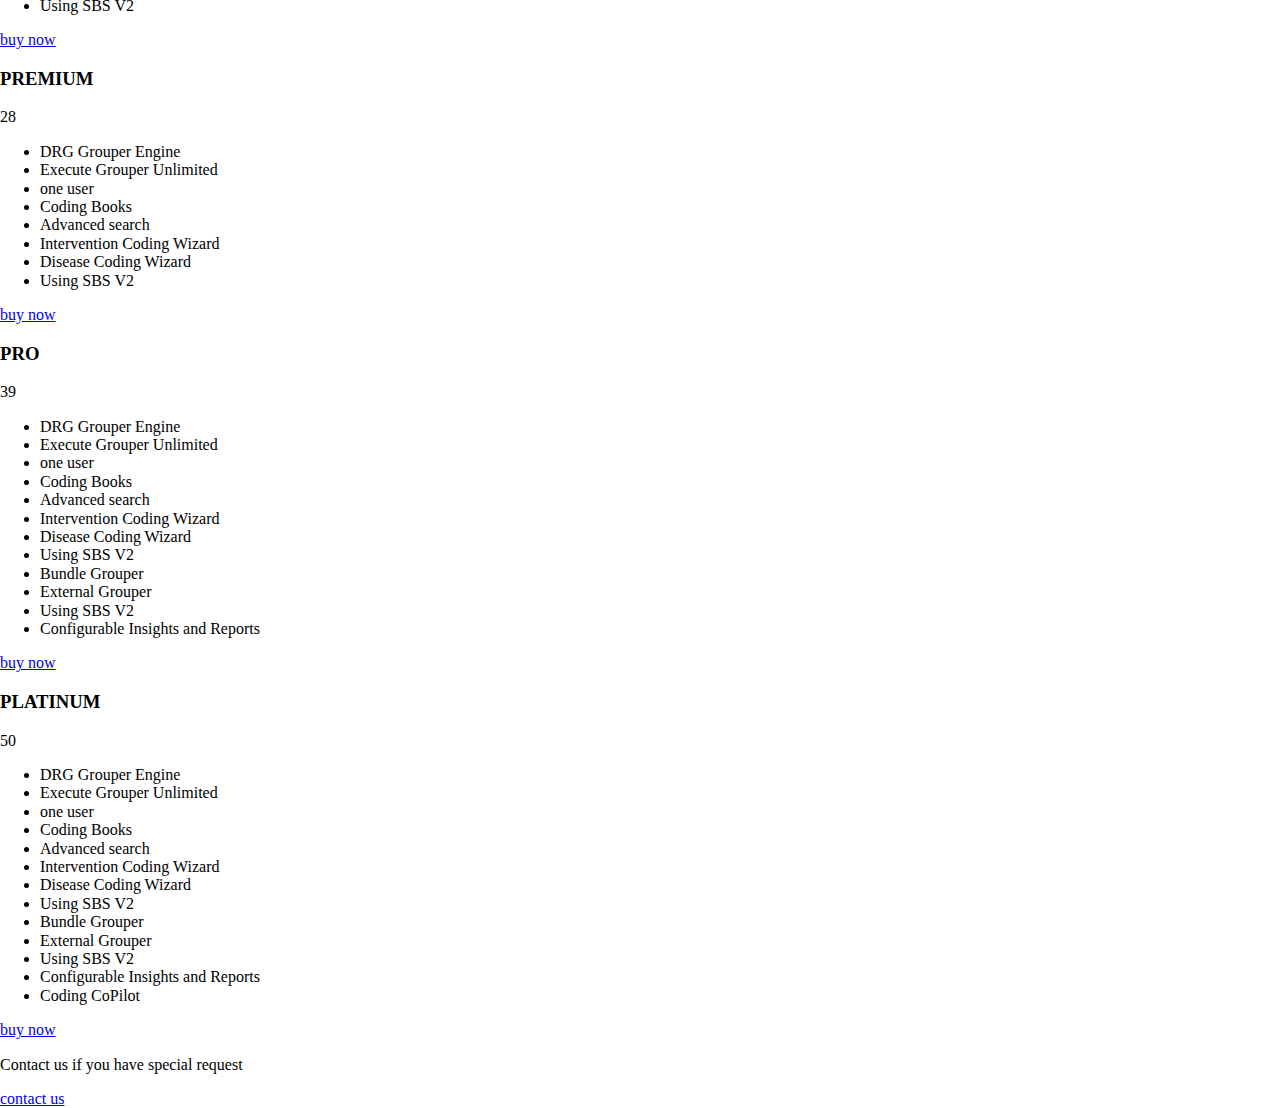
==== commit 54ed1876: "Add files via upload" ====
--- a/index.html
+++ b/index.html
@@ -4,10 +4,12 @@
 <head>
     <meta charset="UTF-8">
     <meta name="viewport" content="width=device-width, initial-scale=1.0">
-    <title>AR-DRG Plans</title>
-    <link rel="stylesheet" href="css/drg.css">
+    <title>AR_DRG bayment screen</title>
     <link rel="stylesheet" href="css/all.min.css">
     <link rel="stylesheet" href="css/normalize.css">
+    <!-- main css file -->
+    <link rel="stylesheet" href="css/kasper.css">
+    <!-- font family -->
     <link rel="preconnect" href="https://fonts.googleapis.com">
     <link rel="preconnect" href="https://fonts.gstatic.com" crossorigin>
     <link href="https://fonts.googleapis.com/css2?family=Open+Sans:ital,wght@0,400;0,600;1,300&display=swap"
@@ -16,139 +18,196 @@
 </head>
 
 <body>
-    <P class="firt-tit">AR-DRG Purchase</P>
-    <div class="header-one">
-        <h2>Our Pricing &amp; Plans</h2>
-        <p>Choose the features and functionality your business needs today. Easily upgrade as your business grows.</p>
-    </div>
-    <h3>For organizations:</h3>
-    <div class="container">
-        <div class="box">
-            <div class="box-header">
-                <h4>Basic Plan</h4>
-                <div class="price">$2,500</div>
-            </div>
-
-            <ul>
-                <li>DRG Grouper Engine</li>
-                <li>Execute Grouper Unlimited</li>
-                <li>Unlimited users number</li>
-                <li>Coding Books</li>
-                <li>System Chatting</li>
-            </ul>
-
-            <button>BYE NOW</button>
-        </div>
-        <div class="box">
-            <div class="box-header">
-                <h4>Standard Plan</h4>
-                <div class="price">$3,000</div>
-            </div>
-
-            <ul>
-                <li>DRG Grouper Engine</li>
-                <li>Execute Grouper Unlimited</li>
-                <li>Unlimited users number</li>
-                <li>Coding Books</li>
-                <li>System Chatting</li>
-                <li>Advanced search</li>
-                <li>Intervention Coding Wizard</li>
-                <li>Disease Coding Wizard</li>
-                <li>Bundle Grouper</li>
-                <li>External Grouper</li>
-            </ul>
-
-            <button>BYE NOW</button>
-        </div>
-        <div class="box">
-            <div class="box-header">
-                <h4>Premium Plan</h4>
-                <div class="price">$4,000</div>
-            </div>
-
-            <ul>
-                <li>DRG Grouper Engine</li>
-                <li>Execute Grouper Unlimited</li>
-                <li>Unlimited users number</li>
-                <li>Coding Books</li>
-                <li>System Chatting</li>
-                <li>Advanced search</li>
-                <li>Intervention Coding Wizard</li>
-                <li>Disease Coding Wizard</li>
-                <li>Bundle Grouper</li>
-                <li>External Grouper</li>
-                <li>Using SBS V2</li>
-                <li>Configurable Insights and Reports</li>
-            </ul>
-
-            <button>BYE NOW</button>
-        </div>
-        <div class="box">
-            <div class="box-header">
-                <h4>Coding CoPilot Plan</h4>
-                <div class="price">$5,000</div>
-            </div>
-
-            <ul>
-                <li>DRG Grouper Engine</li>
-                <li>Execute Grouper Unlimited</li>
-                <li>Unlimited users number</li>
-                <li>Coding Books</li>
-                <li>System Chatting</li>
-                <li>Advanced search</li>
-                <li>Intervention Coding Wizard</li>
-                <li>Disease Coding Wizard</li>
-                <li>Bundle Grouper</li>
-                <li>External Grouper</li>
-                <li>Using SBS V2</li>
-                <li>Configurable Insights and Reports</li>
-                <li>Coding CoPilot</li>
-            </ul>
-
-            <button>BYE NOW</button>
+    <!-- start pricing -->
+    <div class="pricing">
+        <div class="container">
+            <div class="main-heading">
+                <h2>PRICING</h2>
+                <p>Choose the features and functionality your business needs today. Easily upgrade as your business
+                    grows.</p>
+            </div>
+            <div class="categories">
+                <h2>for organizations:</h2>
+            </div>
+            <div class="plans">
+                <div class="plan">
+                    <div class="head">
+                        <h3>basic</h3>
+                        <span>100</span>
+                    </div>
+                    <ul>
+                        <li>DRG Grouper Engine</li>
+                        <li>Execute Grouper Unlimited</li>
+                        <li>Unlimited users number</li>
+                        <li>Coding Books</li>
+                        <li>System Chatting</li>
+                    </ul>
+                    <div class="foot">
+                        <a href="#">buy now</a>
+                    </div>
+                </div>
+                <div class="plan">
+                    <div class="head">
+                        <h3>PREMIUM</h3>
+                        <span>150</span>
+                    </div>
+                    <ul>
+                        <li>DRG Grouper Engine</li>
+                        <li>Execute Grouper Unlimited</li>
+                        <li>Unlimited users number</li>
+                        <li>Coding Books</li>
+                        <li>System Chatting</li>
+                        <li>Advanced search</li>
+                        <li>Intervention Coding Wizard</li>
+                        <li>Disease Coding Wizard</li>
+                        <li>Bundle Grouper</li>
+                        <li>External Grouper</li>
+                    </ul>
+                    <div class="foot">
+                        <a href="#">buy now</a>
+                    </div>
+                </div>
+                <div class="plan">
+                    <div class="head">
+                        <h3>PRO</h3>
+                        <span>200</span>
+                    </div>
+                    <ul>
+                        <li>DRG Grouper Engine</li>
+                        <li>Execute Grouper Unlimited</li>
+                        <li>Unlimited users number</li>
+                        <li>Coding Books</li>
+                        <li>System Chatting</li>
+                        <li>Advanced search</li>
+                        <li>Intervention Coding Wizard</li>
+                        <li>Disease Coding Wizard</li>
+                        <li>Bundle Grouper</li>
+                        <li>External Grouper</li>
+                        <li>Using SBS V2</li>
+                        <li>Configurable Insights and Reports</li>
+                    </ul>
+                    <div class="foot">
+                        <a href="#">buy now</a>
+                    </div>
+                </div>
+                <div class="plan">
+                    <div class="head">
+                        <h3>PLATINUM</h3>
+                        <span>500</span>
+                    </div>
+                    <ul>
+                        <li>DRG Grouper Engine</li>
+                        <li>Execute Grouper Unlimited</li>
+                        <li>Unlimited users number</li>
+                        <li>Coding Books</li>
+                        <li>System Chatting</li>
+                        <li>Advanced search</li>
+                        <li>Intervention Coding Wizard</li>
+                        <li>Disease Coding Wizard</li>
+                        <li>Bundle Grouper</li>
+                        <li>External Grouper</li>
+                        <li>Using SBS V2</li>
+                        <li>Configurable Insights and Reports</li>
+                        <li>Coding CoPilot</li>
+                    </ul>
+                    <div class="foot">
+                        <a href="#">buy now</a>
+                    </div>
+                </div>
+            </div>
+
+            <div class="categories">
+                <h2>for individuals:</h2>
+            </div>
+            <div class="plans">
+                <div class="plan">
+                    <div class="head">
+                        <h3>basic</h3>
+                        <span>19</span>
+                    </div>
+                    <ul>
+                        <li>DRG Grouper Engine</li>
+                        <li>Execute Grouper limit 100/perday</li>
+                        <li>one user</li>
+                        <li>Coding Books</li>
+                        <li>Using SBS V2</li>
+                    </ul>
+                    <div class="foot">
+                        <a href="#">buy now</a>
+                    </div>
+                </div>
+                <div class="plan">
+                    <div class="head">
+                        <h3>PREMIUM</h3>
+                        <span>28</span>
+                    </div>
+                    <ul>
+                        <li>DRG Grouper Engine</li>
+                        <li>Execute Grouper Unlimited</li>
+                        <li>one user</li>
+                        <li>Coding Books</li>
+                        <li>Advanced search</li>
+                        <li>Intervention Coding Wizard</li>
+                        <li>Disease Coding Wizard</li>
+                        <li>Using SBS V2</li>
+                    </ul>
+                    <div class="foot">
+                        <a href="#">buy now</a>
+                    </div>
+                </div>
+                <div class="plan">
+                    <div class="head">
+                        <h3>PRO</h3>
+                        <span>39</span>
+                    </div>
+                    <ul>
+                        <li>DRG Grouper Engine</li>
+                        <li>Execute Grouper Unlimited</li>
+                        <li>one user</li>
+                        <li>Coding Books</li>
+                        <li>Advanced search</li>
+                        <li>Intervention Coding Wizard</li>
+                        <li>Disease Coding Wizard</li>
+                        <li>Using SBS V2</li>
+                        <li>Bundle Grouper</li>
+                        <li>External Grouper</li>
+                        <li>Using SBS V2</li>
+                        <li>Configurable Insights and Reports</li>
+                    </ul>
+                    <div class="foot">
+                        <a href="#">buy now</a>
+                    </div>
+                </div>
+                <div class="plan">
+                    <div class="head">
+                        <h3>PLATINUM</h3>
+                        <span>50</span>
+                    </div>
+                    <ul>
+                        <li>DRG Grouper Engine</li>
+                        <li>Execute Grouper Unlimited</li>
+                        <li>one user</li>
+                        <li>Coding Books</li>
+                        <li>Advanced search</li>
+                        <li>Intervention Coding Wizard</li>
+                        <li>Disease Coding Wizard</li>
+                        <li>Using SBS V2</li>
+                        <li>Bundle Grouper</li>
+                        <li>External Grouper</li>
+                        <li>Using SBS V2</li>
+                        <li>Configurable Insights and Reports</li>
+                        <li>Coding CoPilot</li>
+                    </ul>
+                    <div class="foot">
+                        <a href="#">buy now</a>
+                    </div>
+                </div>
+            </div>
+            <p class="contact-text">Contact us if you have special request</p>
+            <a class="contact-link" href="https://nanohealthsuite.com/">contact us</a>
         </div>
     </div>
-    <h3>For individuals:</h3>
-    <div class="container">
-        <div class="box">
-            <div class="box-header">
-                <h4>One User Basic</h4>
-                <div class="price">$5,00</div>
-            </div>
-
-            <ul>
-                <li>DRG Grouper Engine</li>
-                <li>one user</li>
-                <li>Coding Books</li>
-                <li>Execute Grouper limit 100/perday</li>
-                <li>Using SBS V2</li>
-            </ul>
-
-            <button>BYE NOW</button>
-        </div>
-        <div class="box">
-            <div class="box-header">
-                <h4>One User Premium</h4>
-                <div class="price">$1,000</div>
-            </div>
-            <ul>
-                <li>DRG Grouper Engine</li>
-                <li>Execute Grouper Unlimited</li>
-                <li>one user</li>
-                <li>Coding Books</li>
-                <li>Advanced search</li>
-                <li>Intervention Coding Wizard</li>
-                <li>Disease Coding Wizard</li>
-                <li>Using SBS V2</li>
-                <li>Coding CoPilot</li>
-            </ul>
-            <button>BYE NOW</button>
-        </div>
-    </div>
-    <footer>
-        <span class="copy-rights">Copyright &copy; 2024 Nano Health</span>
-        <span class="version">Version 2.9.1-Gold</span>
-    </footer>
+    <!-- end pricing -->
 </body>
 
 </html>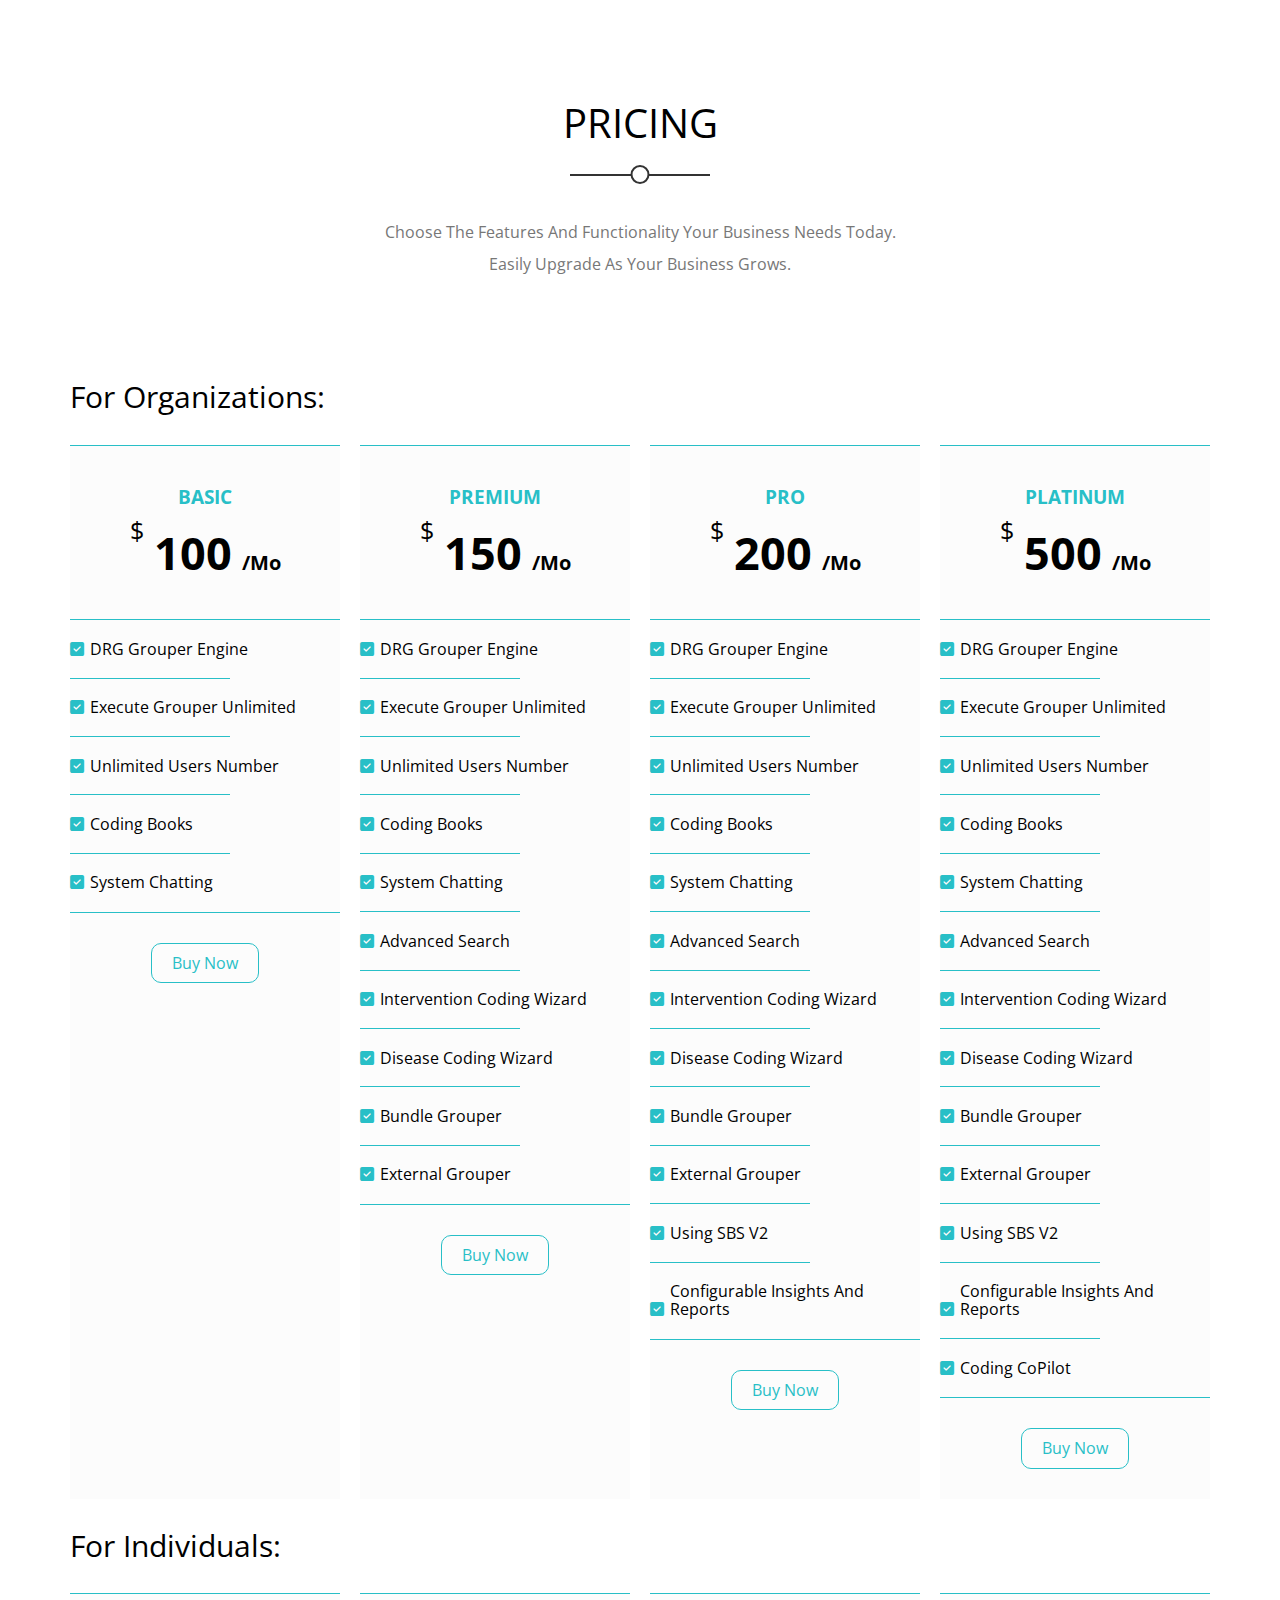
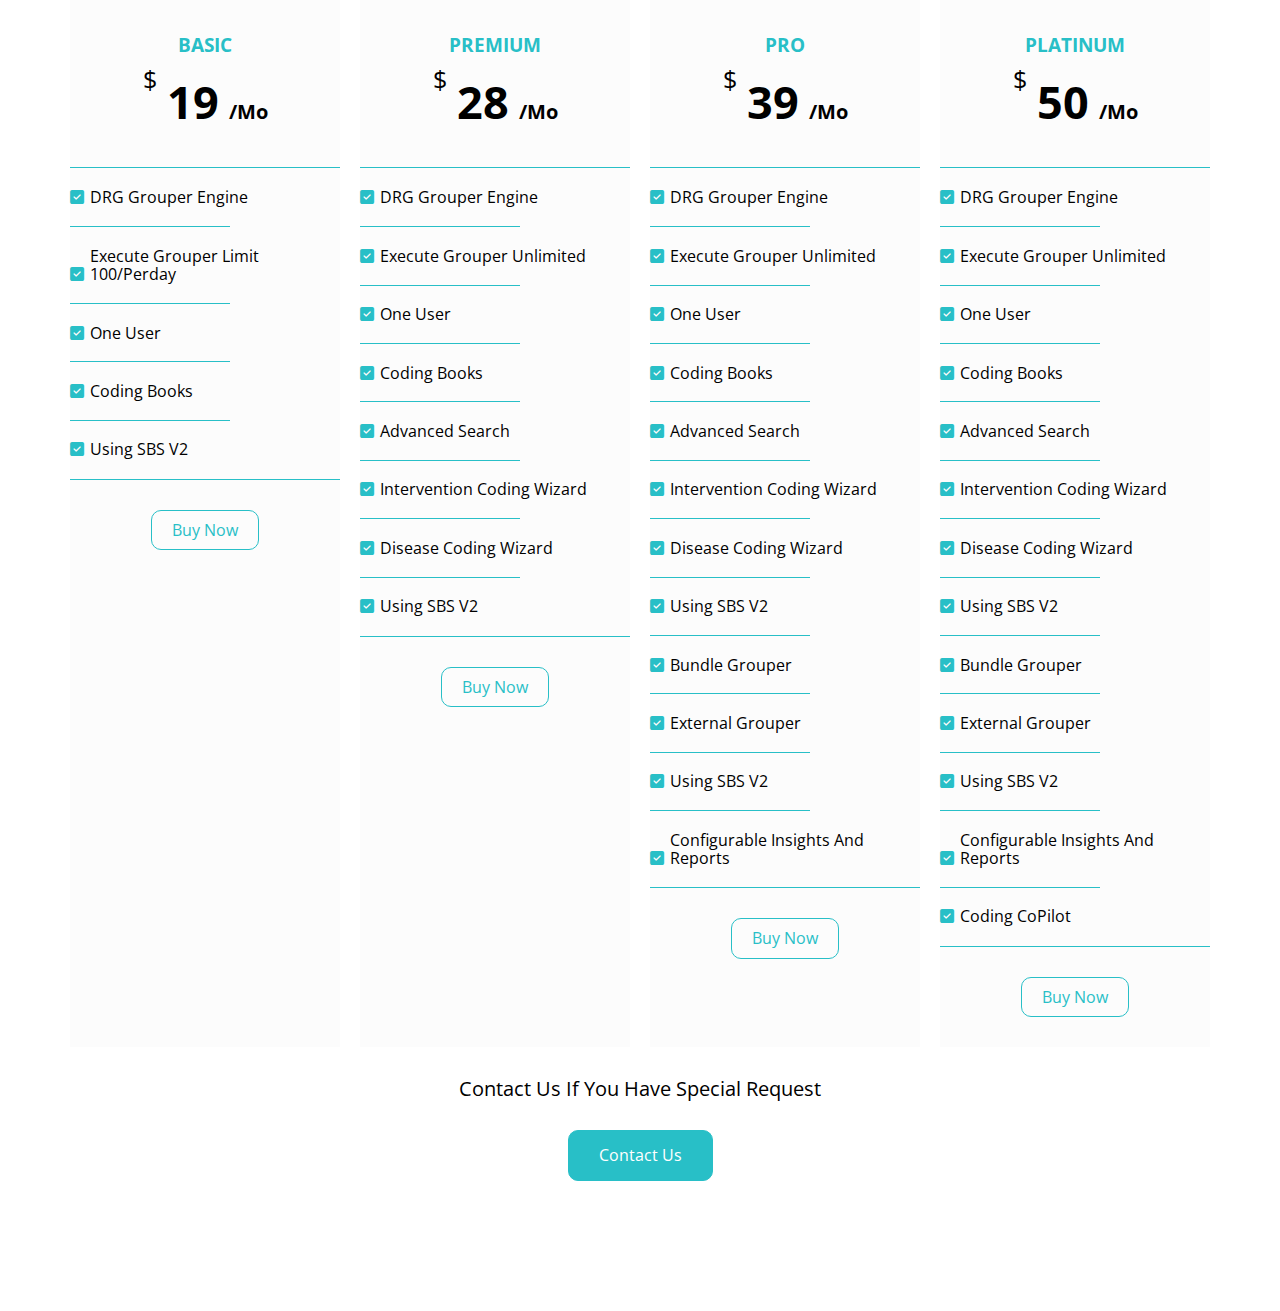
==== commit 358d0225: "Add files via upload" ====
--- a/index.html
+++ b/index.html
@@ -204,7 +204,7 @@
                 </div>
             </div>
             <p class="contact-text">Contact us if you have special request</p>
-            <a class="contact-link" href="https://nanohealthsuite.com/">contact us</a>
+            <a class="contact-link" href="#">contact us</a>
         </div>
     </div>
     <!-- end pricing -->
--- a/css/kasper.css
+++ b/css/kasper.css
@@ -0,0 +1,249 @@
+/* start global rules */
+* {
+    box-sizing: border-box;
+    padding: 0;
+    margin: 0;
+}
+
+html {
+    scroll-behavior: smooth;
+}
+
+body {
+    font-family: 'Open Sans', sans-serif;
+    text-transform: capitalize;
+
+
+}
+
+ul {
+    list-style: none;
+}
+
+.container {
+    padding-left: 15px;
+    padding-right: 15px;
+    margin-left: auto;
+    margin-right: auto;
+}
+
+@media (min-width: 767px) {
+    .container {
+        width: 750px;
+    }
+}
+
+@media (min-width: 992px) {
+    .container {
+        width: 970px;
+    }
+}
+
+@media (min-width: 1200px) {
+    .container {
+        width: 1170px;
+    }
+
+    /* start variables */
+}
+
+:root {
+    --main-color: #28BFC7;
+    --second-color: rgb(15 116 143 / 70%);
+    --text-color: #777;
+    --main-padding: 100px;
+}
+
+/* end variables */
+/* end global rules */
+/* start componants */
+.section {
+    padding: 100px;
+}
+
+.main-heading {
+    text-align: center;
+}
+
+.main-heading h2 {
+    font-size: 40px;
+    text-transform: uppercase;
+    margin-bottom: 70px;
+    font-weight: normal;
+    position: relative;
+}
+
+.main-heading h2::before {
+    content: "";
+    position: absolute;
+    background-color: #333;
+    width: 140px;
+    height: 2px;
+    bottom: -30px;
+    left: 50%;
+    transform: translateX(-50%);
+}
+
+.main-heading h2::after {
+    content: "";
+    position: absolute;
+    border: 2px solid #333;
+    border-radius: 50%;
+    width: 15px;
+    height: 15px;
+    bottom: -38px;
+    left: 50%;
+    transform: translateX(-50%);
+    background-color: white;
+    z-index: 2;
+}
+
+.main-heading p {
+    width: 550px;
+    margin: 0 auto 100px;
+    max-width: 100%;
+    line-height: 2;
+    color: var(--text-color);
+}
+
+
+
+/* start pricing  */
+.pricing {
+    padding-top: var(--main-padding);
+    padding-bottom: var(--main-padding);
+}
+
+.pricing .plans {
+    display: grid;
+    grid-template-columns: repeat(auto-fill, minmax(250px, 1fr));
+    grid-gap: 20px;
+}
+
+.pricing .plans .plan {
+    background-color: #fcfcfc;
+    margin-bottom: 30px;
+
+}
+
+.pricing .plans .plan .head {
+    padding: 40px 20px;
+    border-top: 1px solid var(--main-color);
+    border-bottom: 1px solid var(--main-color);
+    text-align: center;
+}
+
+.pricing .plan .head h3 {
+    margin-bottom: 20px;
+    text-transform: uppercase;
+    font-weight: bold;
+    color: var(--main-color);
+}
+
+.pricing .plan .head span {
+    font-size: 45px;
+    font-weight: bold;
+}
+
+.pricing .plan .head span::before {
+    content: "$";
+    font-size: 25px;
+    font-weight: normal;
+    position: relative;
+    top: -30px;
+    margin-right: 10px;
+}
+
+.pricing .plan .head span::after {
+    content: "/Mo";
+    font-size: 20px;
+    font-weight: bold;
+    margin-left: 10px;
+
+}
+
+.categories h2 {
+    margin-bottom: 30px;
+    font-size: 30px;
+    font-weight: normal;
+
+}
+
+.pricing .plan ul {
+    border-bottom: 1px solid var(--main-color);
+    position: relative;
+
+}
+
+.pricing .plan ul li {
+    padding: 20px;
+    position: relative;
+}
+
+.pricing .plan ul li:not(:last-child)::before {
+    content: "";
+    width: 160px;
+    height: 0.5px;
+    background-color: var(--main-color);
+    bottom: 0px;
+    position: absolute;
+    left: 0;
+
+}
+
+.pricing .plan ul li::after {
+    font-family: "Font Awesome 5 Free";
+    content: "\f14a";
+    font-weight: 900;
+    left: 0;
+    margin-right: 15px;
+    position: absolute;
+    color: var(--main-color);
+
+}
+
+.pricing .plan a {
+    padding: 10px 20px;
+    display: block;
+    text-decoration: none;
+    border: 1px solid var(--main-color);
+    width: fit-content;
+    margin: 30px auto;
+    color: var(--main-color);
+    border-radius: 10px;
+}
+
+.pricing .plan a:hover {
+    background-color: var(--main-color);
+    color: white;
+}
+
+.pricing .contact-text {
+    text-align: center;
+    font-size: 20px;
+    text-align: center;
+}
+
+.pricing .contact-link {
+    padding: 15px 30px;
+    display: block;
+    text-decoration: none;
+    border: 1px solid var(--main-color);
+    width: fit-content;
+    margin: 30px auto;
+    color: white;
+    background-color: var(--main-color);
+    border-radius: 10px;
+}
+
+.pricing .contact-link:hover {
+
+    color: var(--main-color);
+    background-color: white;
+
+}
+
+
+
+
+/*  end pricing */